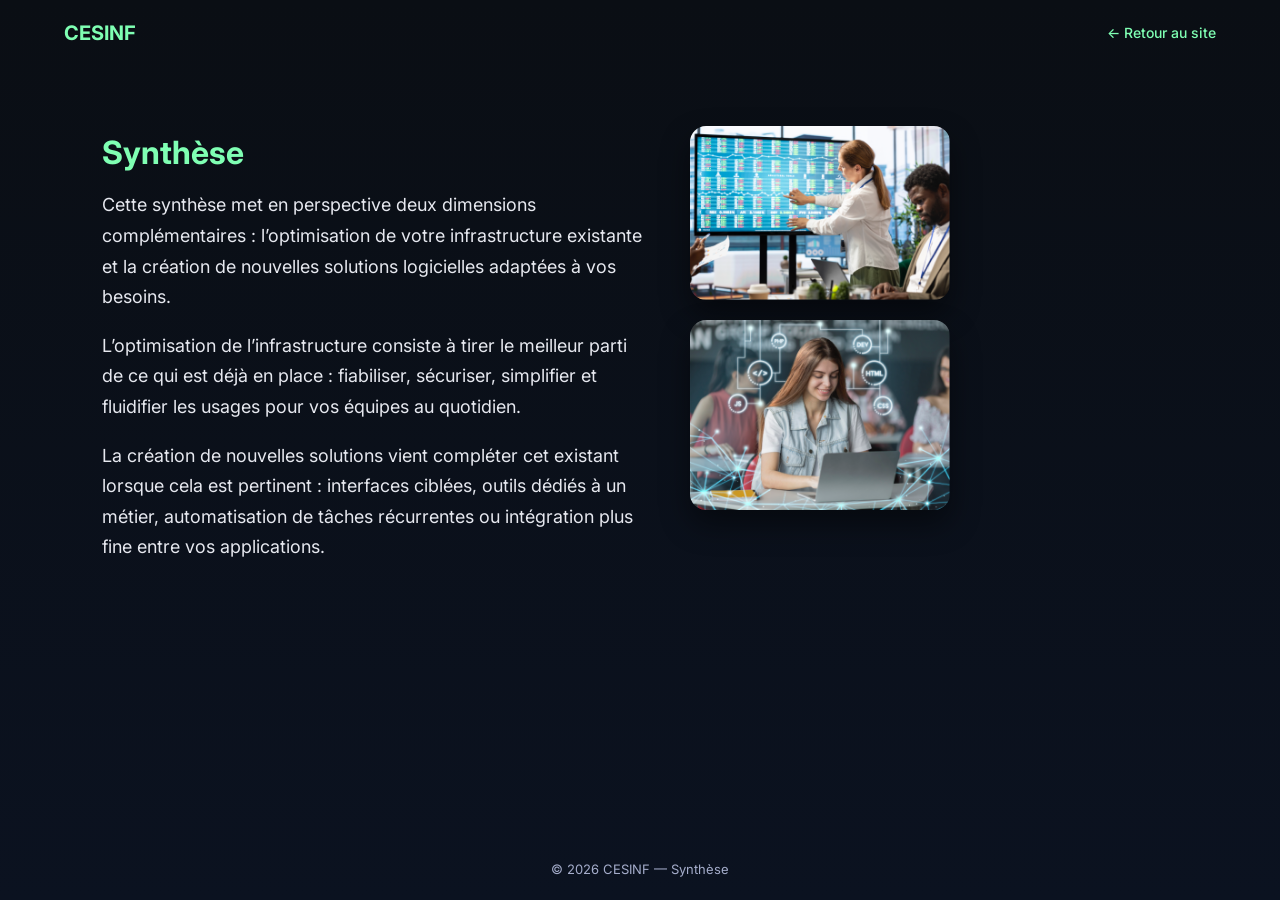
==== synthese.html @ e25e9893 "Version finale CESINF avant publication GitHub" ====
<!doctype html>
<html lang="fr">
<head>
  <meta charset="utf-8" />
  <meta name="viewport" content="width=device-width, initial-scale=1" />
  <title>Synthèse | CESINF</title>
  <meta name="description" content="Synthèse des actions CESINF : optimisation de l'infrastructure et création de nouvelles solutions logicielles." />
  <link href="https://fonts.googleapis.com/css2?family=Inter:wght@400;500;600;700&display=swap" rel="stylesheet">

  <style>
    :root{
      --bg:#0b0e14;
      --text:#e6e8ef;
      --muted:#a5adcb;
      --brand:#7fffb3;
      --brand-2:#9cffc9;
    }

    *{
      box-sizing:border-box;
      margin:0;
      padding:0;
    }

    body{
      font-family:Inter,system-ui,-apple-system,Segoe UI,Roboto,Arial,sans-serif;
      background:linear-gradient(180deg,#0a0e14 0%,#0b1220 100%);
      color:var(--text);
      line-height:1.7;
      min-height:100vh;
      display:flex;
      flex-direction:column;
    }

    header{
      padding:16px 5vw;
      display:flex;
      justify-content:space-between;
      align-items:center;
    }

    .site-title{
      font-weight:700;
      font-size:20px;
      color:var(--brand);
    }

    .back-link{
      font-size:14px;
      text-decoration:none;
      color:var(--brand);
      font-weight:500;
    }

    .back-link:hover{
      color:var(--brand-2);
    }

    main{
      flex:1;
      padding:60px 8vw 80px;
      display:flex;
      justify-content:center;
      align-items:flex-start;
    }

    .synthese-wrapper{
      max-width:1100px;
      width:100%;
      display:flex;
      flex-wrap:wrap;
      gap:40px;
    }

    .synthese-text{
      flex:1 1 320px;
      min-width:260px;
    }

    .synthese-images{
      flex:1 1 260px;
      min-width:240px;
      display:flex;
      flex-direction:column;
      gap:20px;
      align-items:flex-start;
    }

    h1{
      font-size:32px;
      color:var(--brand);
      margin-bottom:10px;
    }

    .subtitle{
      font-size:18px;
      color:var(--muted);
      margin-bottom:24px;
    }

    p{
      font-size:18px;
      margin-bottom:18px;
    }

    .synthese-images img{
      max-width:260px;
      width:100%;
      height:auto;
      border-radius:16px;
      box-shadow:0 14px 30px rgba(0,0,0,0.45);
    }

    footer{
      text-align:center;
      padding:16px 0 20px;
      font-size:13px;
      color:var(--muted);
    }

    @media (max-width:800px){
      main{
        padding-top:40px;
      }
      .synthese-wrapper{
        flex-direction:column;
        align-items:flex-start;
      }
      .synthese-images{
        align-items:center;
      }
    }
  </style>
</head>
<body>

  <!-- En-tête avec lien retour -->
  <header>
    <div class="site-title">CESINF</div>
    <nav>
      <a href="index.html" class="back-link">← Retour au site</a>
    </nav>
  </header>

  <main>
    <div class="synthese-wrapper">

      <!-- Texte de synthèse à gauche -->
      <section class="synthese-text">
        <h1>Synthèse</h1>

        <p>
          Cette synthèse met en perspective deux dimensions complémentaires :
          l’optimisation de votre infrastructure existante et la création de nouvelles
          solutions logicielles adaptées à vos besoins.
        </p>




        <p>
          L’optimisation de l’infrastructure consiste à tirer le meilleur parti de ce qui
          est déjà en place&nbsp;: fiabiliser, sécuriser, simplifier et fluidifier les
          usages pour vos équipes au quotidien.
        </p>

        <p>
          La création de nouvelles solutions vient compléter cet existant lorsque cela
          est pertinent&nbsp;: interfaces ciblées, outils dédiés à un métier, automatisation
          de tâches récurrentes ou intégration plus fine entre vos applications.
        </p>
      </section>

      <!-- Images à droite (réduites) -->
      <aside class="synthese-images">
        <img src="img/optimisation_infrastructure.png" alt="Optimisation de l'infrastructure">
        <img src="img/nouvelles_solutions.png" alt="Création de nouvelles solutions logicielles">
      </aside>

    </div>
  </main>

  <footer>
    © <span id="year"></span> CESINF — Synthèse
  </footer>

  <script>
    // Mise à jour de l'année
    document.getElementById('year').textContent = new Date().getFullYear();
  </script>
</body>
</html>
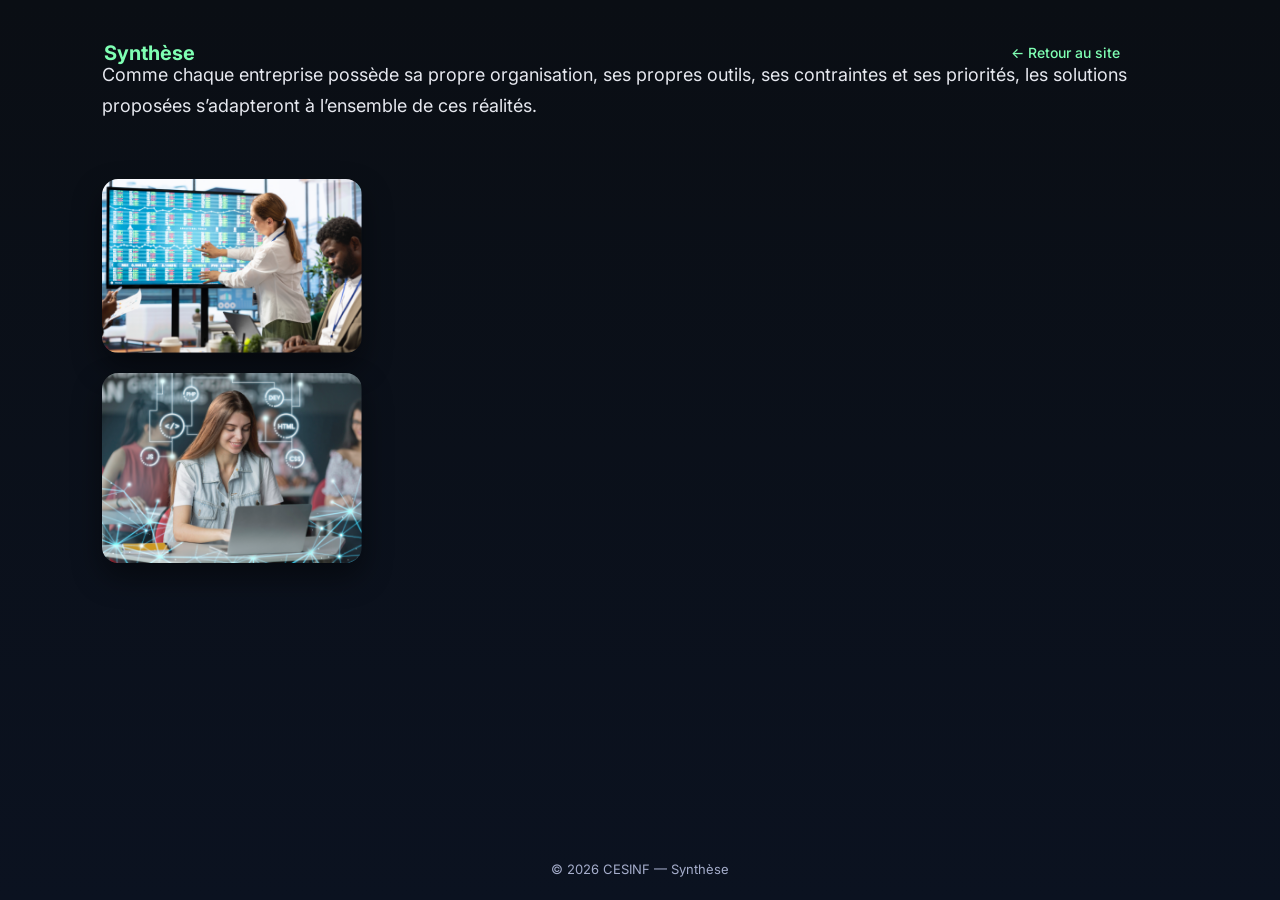
==== commit 50a76b9e: "Correction affichage synthèse" ====
--- a/synthese.html
+++ b/synthese.html
@@ -7,6 +7,7 @@
   <title>Synthèse | CESINF</title>
   <meta name="description" content="Synthèse des actions CESINF : optimisation de l'infrastructure et création de nouvelles solutions logicielles." />
   <link href="https://fonts.googleapis.com/css2?family=Inter:wght@400;500;600;700&display=swap" rel="stylesheet">
+  <link rel="stylesheet" href="css_final/style.css">
 
   <style>
     :root{
@@ -137,7 +138,7 @@
 
   <!-- En-tête avec lien retour -->
   <header>
-    <div class="site-title">CESINF</div>
+    <div class="site-title">Synthèse</div>
     <nav>
       <a href="index.html" class="back-link">← Retour au site</a>
     </nav>
@@ -146,31 +147,11 @@
   <main>
     <div class="synthese-wrapper">
 
-      <!-- Texte de synthèse à gauche -->
-      <section class="synthese-text">
-        <h1>Synthèse</h1>
-
-        <p>
-          Cette synthèse met en perspective deux dimensions complémentaires :
-          l’optimisation de votre infrastructure existante et la création de nouvelles
-          solutions logicielles adaptées à vos besoins.
-        </p>
-
-
-
-
-        <p>
-          L’optimisation de l’infrastructure consiste à tirer le meilleur parti de ce qui
-          est déjà en place&nbsp;: fiabiliser, sécuriser, simplifier et fluidifier les
-          usages pour vos équipes au quotidien.
-        </p>
-
-        <p>
-          La création de nouvelles solutions vient compléter cet existant lorsque cela
-          est pertinent&nbsp;: interfaces ciblées, outils dédiés à un métier, automatisation
-          de tâches récurrentes ou intégration plus fine entre vos applications.
-        </p>
-      </section>
+      <p>
+        Comme chaque entreprise possède sa propre organisation, ses propres outils,
+        ses contraintes et ses priorités, les solutions proposées s’adapteront à
+        l’ensemble de ces réalités.
+      </p>
 
       <!-- Images à droite (réduites) -->
       <aside class="synthese-images">
--- a/css_final/style.css
+++ b/css_final/style.css
@@ -0,0 +1,609 @@
+
+/* =========================================================
+   CESINF - FEUILLE DE STYLE PRINCIPALE
+   ========================================================= */
+
+/* =========================
+   VARIABLES GLOBALES
+   ========================= */
+:root{
+  --bg:#0b0e14;
+  --text:#e6e8ef;
+  --muted:#a5adcb;
+  --brand:#7fffb3;
+  --brand-2:#9cffc9;
+  --ellipse-pink:#ffb3d9;
+}
+
+/* =========================
+   RESET GLOBAL
+   ========================= */
+*{
+  box-sizing:border-box;
+  margin:0;
+  padding:0;
+}
+
+/* =========================
+   STYLE GLOBAL DU BODY
+   ========================= */
+body{
+  font-family:Inter,system-ui,-apple-system,Segoe UI,Roboto,Arial,sans-serif;
+  background:linear-gradient(180deg,#0a0e14 0%,#0b1220 100%);
+  color:var(--text);
+  line-height:1.7;
+  overflow-x:hidden;
+}
+
+/* =========================
+   HEADER / NAVIGATION
+   ========================= */
+header{
+  position:absolute;
+  top:20px;
+  left:40px;
+  display:flex;
+  align-items:center;
+  gap:16px;
+  z-index:2;
+  width:calc(100% - 80px);
+  justify-content:space-between;
+}
+
+.logo-area{
+  display:flex;
+  align-items:center;
+  gap:12px;
+}
+
+nav{
+  margin-right:40px;
+}
+
+nav a{
+  color:var(--brand);
+  text-decoration:none;
+  margin:0 16px;
+  font-weight:600;
+  font-size:14px;
+  transition:color 0.3s;
+}
+
+nav a:hover{
+  color:var(--brand-2);
+}
+
+/* =========================
+   PAGE DE GARDE (HERO)
+   ========================= */
+
+.hero{
+  position:relative;
+  overflow:hidden;
+  min-height:100vh;
+  display:flex;
+  flex-direction:column;
+  justify-content:center;
+  align-items:center;
+  text-align:center;
+  padding:25vh 5vw 25vh;
+}
+
+/* Fond principal de la page d'accueil */
+.hero::before{
+  content:"";
+  position:absolute;
+  inset:0;
+  z-index:-2;
+
+  background-image:
+    linear-gradient(rgba(6,18,31,.55), rgba(6,18,31,.55)),
+    url("../img/page_de_garde.png");
+
+  background-size:cover;
+  background-position:center;
+  background-attachment:scroll;
+  opacity:1;
+}
+
+/* Contenu principal du hero */
+.hero > div{
+  position:relative;
+  z-index:1;
+}
+
+/* Titre principal CESINF */
+h1{
+  font-size:64px;
+  margin-bottom:6px;
+  color:var(--brand);
+}
+
+/* Slogan sous le titre */
+.slogan{
+  font-size:28px;
+  font-style:italic;
+  margin:10px 0 35px;
+}
+
+/* Texte de présentation */
+.lead{
+  font-size:22px;
+  max-width:1000px;
+  margin:40px auto 12px;
+  line-height:1.9;
+}
+
+/* Petite indication audio */
+.hero-note{
+  font-size:14px;
+  font-style:italic;
+  color:var(--muted);
+  margin-bottom:24px;
+}
+
+/* Footer */
+footer{
+  text-align:center;
+  padding:24px 0;
+  color:var(--muted);
+}
+
+
+/* =========================
+   BOUTONS AUDIO
+   ========================= */
+
+/* Style commun à tous les boutons audio */
+.audio-button{
+  display:inline-block;
+  margin-top:10px;
+  padding:6px 16px;
+  border-radius:999px;
+  border:1px solid rgba(255,255,255,0.4);
+  background:transparent;
+  color:var(--brand);
+  font-size:14px;
+  font-weight:500;
+  cursor:pointer;
+  transition:background 0.2s ease, transform 0.1s ease, color 0.2s ease;
+}
+
+/* Effet visuel au survol */
+.audio-button:hover{
+  background:var(--brand);
+  color:#000;
+  transform:translateY(-1px);
+}
+
+/* Effet au clic */
+.audio-button:active{
+  transform:translateY(0);
+}
+
+/* =========================
+   SECTIONS MISSION / EXPERTISE
+   ========================= */
+
+/* Section principale utilisée pour "Ma mission" */
+.mission{
+  padding-top:140px;
+  padding-bottom:80px;
+  padding-left:8vw;
+  padding-right:8vw;
+  display:flex;
+  align-items:center;
+  justify-content:center;
+  background:radial-gradient(circle at top, rgba(127,255,179,0.08), transparent 60%);
+}
+
+/* Conteneur interne : image + texte */
+.mission-inner{
+  display:flex;
+  gap:48px;
+  max-width:1100px;
+  width:100%;
+  align-items:center;
+  flex-wrap:wrap;
+  padding:40px 0;
+}
+
+/* Images des sections mission/expertise */
+.mission-image img{
+  max-width:380px;
+  width:100%;
+  height:auto;
+  border-radius:16px;
+  box-shadow:0 18px 40px rgba(0,0,0,.5);
+}
+
+/* Bloc texte */
+.mission-text{
+  flex:1;
+  min-width:260px;
+}
+
+/* Variante pour la section "Domaines d'expertise" */
+.domaines_expertise{
+  background:radial-gradient(circle at top, rgba(127,255,179,0.05), transparent 60%);
+}
+
+/* Titres des blocs mission/expertise */
+.mission-text h2{
+  font-size:32px;
+  margin-bottom:12px;
+  color:var(--brand);
+  font-weight:600;
+}
+
+/* Paragraphes des blocs mission/expertise */
+.mission-text p{
+  font-size:18px;
+  line-height:1.8;
+  color:var(--text);
+}
+
+/* Liste des domaines d'expertise */
+.mission-text ul{
+  margin-left:22px;
+  margin-bottom:18px;
+  font-size:18px;
+  line-height:1.8;
+}
+
+
+/* =========================
+   BANDE DE TRANSITION
+   ========================= */
+
+/* Bande claire entre les sections */
+.transition-accueil{
+  height:240px;
+  display:flex;
+  align-items:center;
+  justify-content:center;
+  padding:0 8vw;
+  background:linear-gradient(
+    to bottom,
+    rgba(255,255,255,0.85),
+    rgba(245,245,245,1),
+    rgba(235,235,235,0.95)
+  );
+  border-top:2px solid rgba(255,255,255,0.7);
+  border-bottom:2px solid rgba(255,255,255,0.7);
+  box-shadow:inset 0 10px 25px rgba(0,0,0,0.1),
+             inset 0 -10px 25px rgba(0,0,0,0.08);
+}
+
+/* Texte central de la bande */
+.transition-inner p{
+  font-size:30px;
+  font-weight:500;
+  text-align:center;
+  color:#222;
+  opacity:1;
+}
+
+/* =========================
+   SECTIONS SERVICES
+   ========================= */
+
+/* Zone générale des services */
+.services{
+  padding:10vh 8vw;
+}
+
+/* Conteneur interne des services */
+.services-inner{
+  max-width:1100px;
+  margin:0 auto;
+}
+
+/* Titre principal d'une section services */
+.services-inner h2{
+  font-size:32px;
+  margin-bottom:32px;
+  color:var(--brand);
+  text-align:center;
+}
+
+/* Ligne image + texte */
+.service-row{
+  display:flex;
+  gap:48px;
+  align-items:flex-start;
+  flex-wrap:wrap;
+  margin-bottom:48px;
+}
+
+/* Suppression de la marge sous la dernière ligne */
+.service-row:last-of-type{
+  margin-bottom:0;
+}
+
+/* Bloc texte d'un service */
+.service-text{
+  flex:1;
+  min-width:260px;
+}
+
+/* Image d'un service */
+.service-image img{
+  max-width:380px;
+  width:100%;
+  height:auto;
+  border-radius:16px;
+  box-shadow:0 18px 40px rgba(0,0,0,.4);
+}
+
+/* Titre d'un service */
+.service-text h3{
+  font-size:26px;
+  margin-bottom:8px;
+  color:var(--brand);
+  font-weight:600;
+  font-family:inherit;
+}
+
+/* Paragraphe d'un service */
+.service-text p{
+  font-size:18px;
+  line-height:1.8;
+  color:var(--text);
+}
+
+/* =========================
+   SECTION CONTACT
+   ========================= */
+
+/* Bloc général du formulaire de contact */
+.contact-section{
+  padding:60px 8vw 80px;
+  background:#f7f7f7;
+  border-top:1px solid #ddd;
+  border-bottom:1px solid #ddd;
+  color:#222;
+}
+
+/* Largeur maximale du contenu contact */
+.contact-wrapper{
+  max-width:1100px;
+  margin:0 auto;
+}
+
+/* Organisation en deux colonnes */
+.contact-grid{
+  display:flex;
+  flex-wrap:wrap;
+  gap:40px;
+  align-items:flex-start;
+}
+
+/* Partie gauche : image + texte */
+.contact-left{
+  flex:1;
+  min-width:260px;
+}
+
+/* Image enveloppe */
+.contact-image{
+  margin-bottom:16px;
+}
+
+.contact-image img{
+  max-width:140px;
+  height:auto;
+  display:block;
+}
+
+/* Texte explicatif du contact */
+.contact-text{
+  font-size:17px;
+  line-height:1.7;
+  color:#333;
+  font-style:italic;
+}
+
+/* Partie droite : formulaire */
+.contact-right{
+  flex:1;
+  min-width:260px;
+}
+
+/* Titre Contact */
+.contact-title{
+  font-size:32px;
+  margin-bottom:16px;
+  text-align:left;
+  color:#111;
+}
+
+/* Formulaire complet */
+.contact-form{
+  display:flex;
+  flex-direction:column;
+  gap:18px;
+}
+
+/* Une ligne du formulaire */
+.form-row{
+  display:flex;
+  flex-direction:column;
+  gap:4px;
+}
+
+/* Libellé d'un champ */
+.form-row label{
+  font-weight:600;
+  color:#222;
+}
+
+/* Note à côté des champs */
+.field-note{
+  font-size:13px;
+  color:#555;
+  font-style:italic;
+  margin-left:4px;
+}
+
+/* Champs texte et zone de texte */
+.form-row input,
+.form-row textarea{
+  padding:10px 12px;
+  border-radius:8px;
+  border:1px solid #ccc;
+  font-size:16px;
+  font-family:inherit;
+  color:#222;
+  background:#fff;
+}
+
+/* Zone de texte plus grande */
+.form-row textarea{
+  min-height:120px;
+  max-height:300px;
+  resize:vertical;
+  overflow-y:auto;
+}
+
+/* Effet quand on clique dans un champ */
+.form-row input:focus,
+.form-row textarea:focus{
+  outline:none;
+  border-color:var(--brand);
+}
+
+/* Zone du bouton */
+.contact-actions{
+  margin-top:10px;
+  display:flex;
+  justify-content:flex-start;
+}
+
+/* Bouton d'envoi */
+.contact-button{
+  padding:10px 22px;
+  border-radius:10px;
+  border:none;
+  background:var(--brand);
+  color:#000;
+  font-weight:600;
+  font-size:16px;
+  cursor:pointer;
+  transition:background 0.2s ease, transform 0.1s ease;
+}
+
+/* Survol du bouton */
+.contact-button:hover{
+  background:var(--brand-2);
+  transform:translateY(-1px);
+}
+
+/* Clic sur le bouton */
+.contact-button:active{
+  transform:translateY(0);
+}
+
+
+/* =========================
+   RESPONSIVE DESIGN
+   ========================= */
+
+/* Adaptation de la page pour les écrans plus petits */
+@media (max-width: 900px){
+
+  h1{
+    font-size:42px;
+  }
+
+  .slogan{
+    font-size:22px;
+  }
+
+  .lead{
+    font-size:18px;
+    margin-top:30px;
+  }
+
+  header{
+    left:16px;
+    width:calc(100% - 32px);
+  }
+
+  nav{
+    margin-right:0;
+  }
+
+  nav a{
+    margin:0 8px;
+    font-size:13px;
+  }
+
+  .mission{
+    padding:6vh 6vw;
+  }
+
+  .mission-inner{
+    flex-direction:column;
+    text-align:left;
+  }
+
+  .mission-text h2{
+    text-align:left;
+  }
+
+  .service-row{
+    flex-direction:column;
+  }
+
+  .contact-grid{
+    flex-direction:column;
+  }
+
+  .contact-title{
+    text-align:center;
+  }
+
+  .contact-actions{
+    justify-content:center;
+  }
+}
+
+/* =========================
+   ANIMATIONS REVEAL
+   ========================= */
+
+/* Par défaut, les éléments sont visibles */
+.reveal{
+  opacity:1;
+  transform:none;
+}
+
+/* Quand JavaScript est actif, on prépare l'animation */
+.js .reveal{
+  opacity:0;
+  transform:translateY(120px);
+  transition:opacity .9s ease, transform .9s ease;
+  will-change:opacity, transform;
+}
+
+/* Classe ajoutée par JavaScript quand l'élément devient visible */
+.js .reveal.is-visible{
+  opacity:1;
+  transform:translateY(0);
+}
+
+/* Respect des préférences utilisateur : réduction des animations */
+@media (prefers-reduced-motion: reduce){
+  html{
+    scroll-behavior:auto;
+  }
+
+  .reveal{
+    opacity:1;
+    transform:none;
+    transition:none;
+  }
+}
+
+
